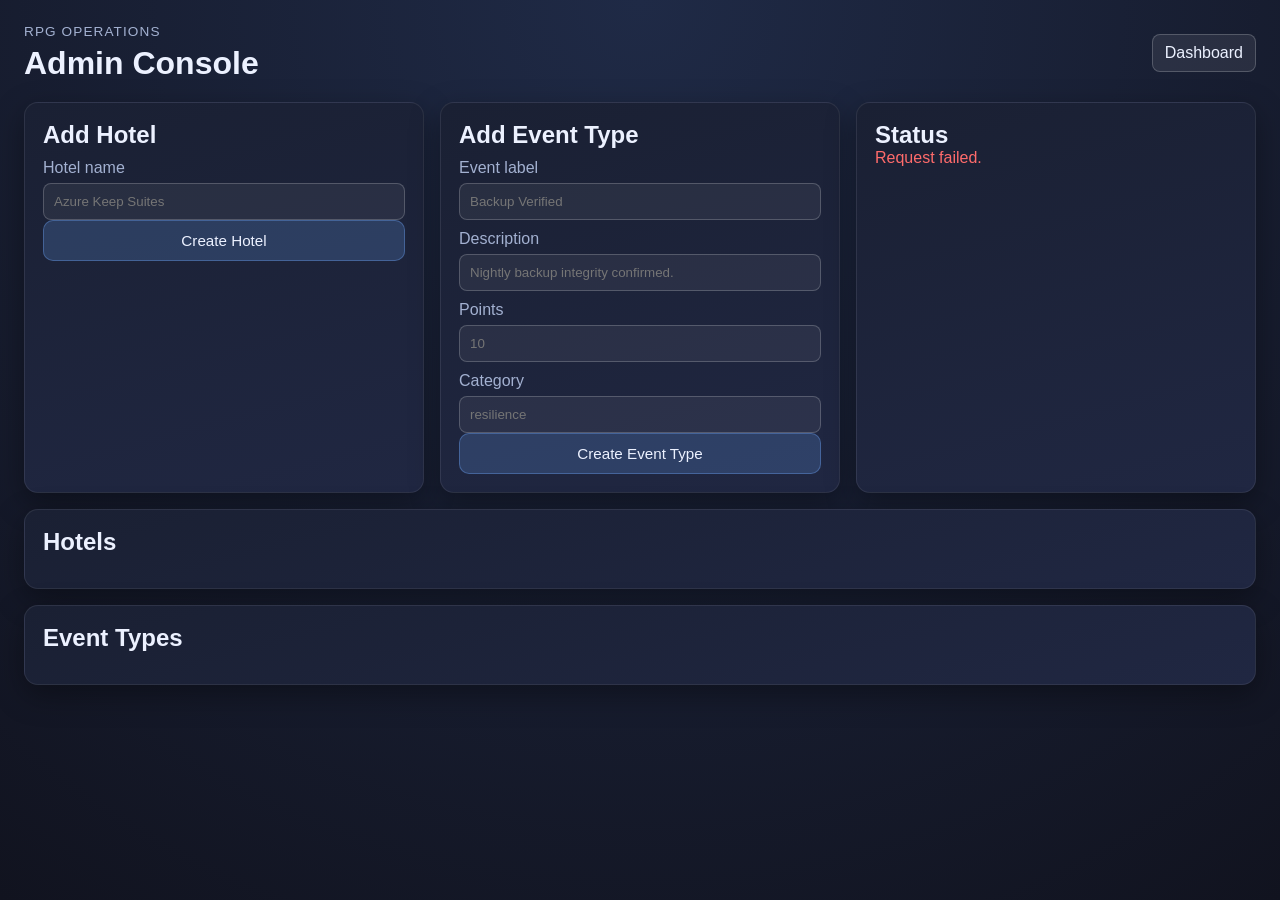
==== admin.html @ ffbe0e18 "Add RPG hotel dashboard with multi-hotel admin and JSON store Made-with: Cursor" ====
<!DOCTYPE html>
<html lang="en">
  <head>
    <meta charset="UTF-8" />
    <meta name="viewport" content="width=device-width, initial-scale=1.0" />
    <title>RPG Hotel Admin</title>
    <link rel="stylesheet" href="./styles.css" />
  </head>
  <body>
    <header class="top-bar">
      <div>
        <p class="eyebrow">RPG Operations</p>
        <h1>Admin Console</h1>
      </div>
      <div class="top-actions">
        <a class="nav-link" href="/">Dashboard</a>
      </div>
    </header>

    <main class="layout">
      <section class="panel score-panel">
        <h2>Add Hotel</h2>
        <label class="field-label" for="hotel-name-input">Hotel name</label>
        <input id="hotel-name-input" type="text" placeholder="Azure Keep Suites" />
        <button class="full" id="add-hotel-btn">Create Hotel</button>
      </section>

      <section class="panel stats-panel">
        <h2>Add Event Type</h2>
        <label class="field-label" for="event-label-input">Event label</label>
        <input id="event-label-input" type="text" placeholder="Backup Verified" />

        <label class="field-label" for="event-description-input">Description</label>
        <input id="event-description-input" type="text" placeholder="Nightly backup integrity confirmed." />

        <label class="field-label" for="event-points-input">Points</label>
        <input id="event-points-input" type="number" placeholder="10" />

        <label class="field-label" for="event-category-input">Category</label>
        <input id="event-category-input" type="text" placeholder="resilience" />
        <button class="full" id="add-event-btn">Create Event Type</button>
      </section>

      <section class="panel controls-panel">
        <h2>Status</h2>
        <p id="admin-status">Ready</p>
      </section>

      <section class="panel timeline-panel">
        <h2>Hotels</h2>
        <ul id="hotel-list" class="timeline-list"></ul>
      </section>

      <section class="panel timeline-panel">
        <h2>Event Types</h2>
        <ul id="event-list" class="timeline-list"></ul>
      </section>
    </main>

    <script src="./admin.js"></script>
  </body>
</html>
---- styles.css ----
:root {
  color-scheme: dark;
  --bg: #11131f;
  --bg-panel: #1a2033;
  --bg-panel-alt: #202742;
  --text: #ecf1ff;
  --muted: #a3b1d1;
  --good: #40d98e;
  --bad: #ff6b6b;
  --neutral: #71a8ff;
  --shadow: 0 10px 30px rgba(0, 0, 0, 0.35);
}

* {
  box-sizing: border-box;
}

body {
  margin: 0;
  min-height: 100vh;
  font-family: Inter, Segoe UI, Arial, sans-serif;
  background: radial-gradient(circle at top, #1f2a46, var(--bg));
  color: var(--text);
  padding: 24px;
}

h1,
h2,
p {
  margin: 0;
}

.top-bar {
  display: flex;
  justify-content: space-between;
  align-items: center;
  margin-bottom: 20px;
  gap: 12px;
  flex-wrap: wrap;
}

.eyebrow {
  color: var(--muted);
  font-size: 0.85rem;
  margin-bottom: 6px;
  text-transform: uppercase;
  letter-spacing: 0.08em;
}

.level-chip {
  background: linear-gradient(90deg, #3b73ff, #8a59ff);
  padding: 10px 14px;
  border-radius: 999px;
  font-weight: 700;
  font-size: 0.9rem;
}

.top-actions {
  display: flex;
  align-items: center;
  gap: 10px;
}

.nav-link {
  color: var(--text);
  text-decoration: none;
  border-radius: 8px;
  border: 1px solid rgba(255, 255, 255, 0.2);
  padding: 9px 12px;
  background: rgba(255, 255, 255, 0.08);
}

.nav-link:hover {
  background: rgba(255, 255, 255, 0.16);
}

.layout {
  display: grid;
  gap: 16px;
  grid-template-columns: repeat(12, minmax(0, 1fr));
}

.panel {
  background: linear-gradient(165deg, var(--bg-panel), var(--bg-panel-alt));
  border: 1px solid rgba(255, 255, 255, 0.08);
  border-radius: 14px;
  padding: 18px;
  box-shadow: var(--shadow);
}

.score-panel {
  grid-column: span 4;
}

.stats-panel {
  grid-column: span 4;
}

.controls-panel {
  grid-column: span 4;
}

.timeline-panel {
  grid-column: span 12;
}

.selector-panel {
  grid-column: span 12;
}

.field-label {
  display: block;
  margin: 10px 0 6px;
  color: var(--muted);
}

select,
input {
  width: 100%;
  border-radius: 8px;
  border: 1px solid rgba(255, 255, 255, 0.2);
  background: rgba(255, 255, 255, 0.06);
  color: var(--text);
  padding: 10px;
}

.score-label {
  color: var(--muted);
  margin-top: 12px;
}

.score-value {
  font-size: 3rem;
  font-weight: 800;
  margin: 6px 0 10px;
}

.health-track {
  width: 100%;
  height: 12px;
  border-radius: 999px;
  background: rgba(255, 255, 255, 0.12);
  overflow: hidden;
}

.health-fill {
  height: 100%;
  width: 50%;
  background: linear-gradient(90deg, #ff4f66, #ffbe59, #38e18f);
  transition: width 300ms ease;
}

.score-status {
  margin-top: 10px;
  color: var(--neutral);
}

.stats-list {
  list-style: none;
  padding: 0;
  margin: 14px 0 0;
  display: grid;
  gap: 10px;
}

.stats-list li {
  display: flex;
  justify-content: space-between;
  padding: 10px 12px;
  border-radius: 10px;
  background: rgba(255, 255, 255, 0.05);
}

.buttons-grid {
  margin-top: 14px;
  display: grid;
  gap: 10px;
}

button {
  border: none;
  border-radius: 10px;
  padding: 11px 12px;
  font-size: 0.95rem;
  cursor: pointer;
  color: var(--text);
  background: rgba(113, 168, 255, 0.2);
  border: 1px solid rgba(113, 168, 255, 0.35);
}

button.danger {
  background: rgba(255, 107, 107, 0.2);
  border-color: rgba(255, 107, 107, 0.35);
}

button.danger:hover {
  background: rgba(255, 107, 107, 0.35);
}

button.full {
  width: 100%;
}

.event-admin-actions {
  display: flex;
  align-items: center;
  gap: 8px;
}

.inline-points-input {
  width: 90px;
  padding: 8px;
}

button:hover {
  background: rgba(113, 168, 255, 0.35);
}

.timeline-list {
  list-style: none;
  padding: 0;
  margin: 14px 0 0;
  display: grid;
  gap: 10px;
}

.timeline-item {
  padding: 12px;
  border-radius: 10px;
  background: rgba(255, 255, 255, 0.04);
  border: 1px solid rgba(255, 255, 255, 0.08);
}

.event-row {
  display: flex;
  justify-content: space-between;
  align-items: center;
  font-weight: 600;
}

.event-points.good {
  color: var(--good);
}

.event-points.bad {
  color: var(--bad);
}

.event-description {
  color: var(--muted);
  margin-top: 5px;
}

.event-time {
  display: inline-block;
  margin-top: 5px;
  color: var(--muted);
}

@media (max-width: 960px) {
  .selector-panel,
  .score-panel,
  .stats-panel,
  .controls-panel,
  .timeline-panel {
    grid-column: span 12;
  }
}
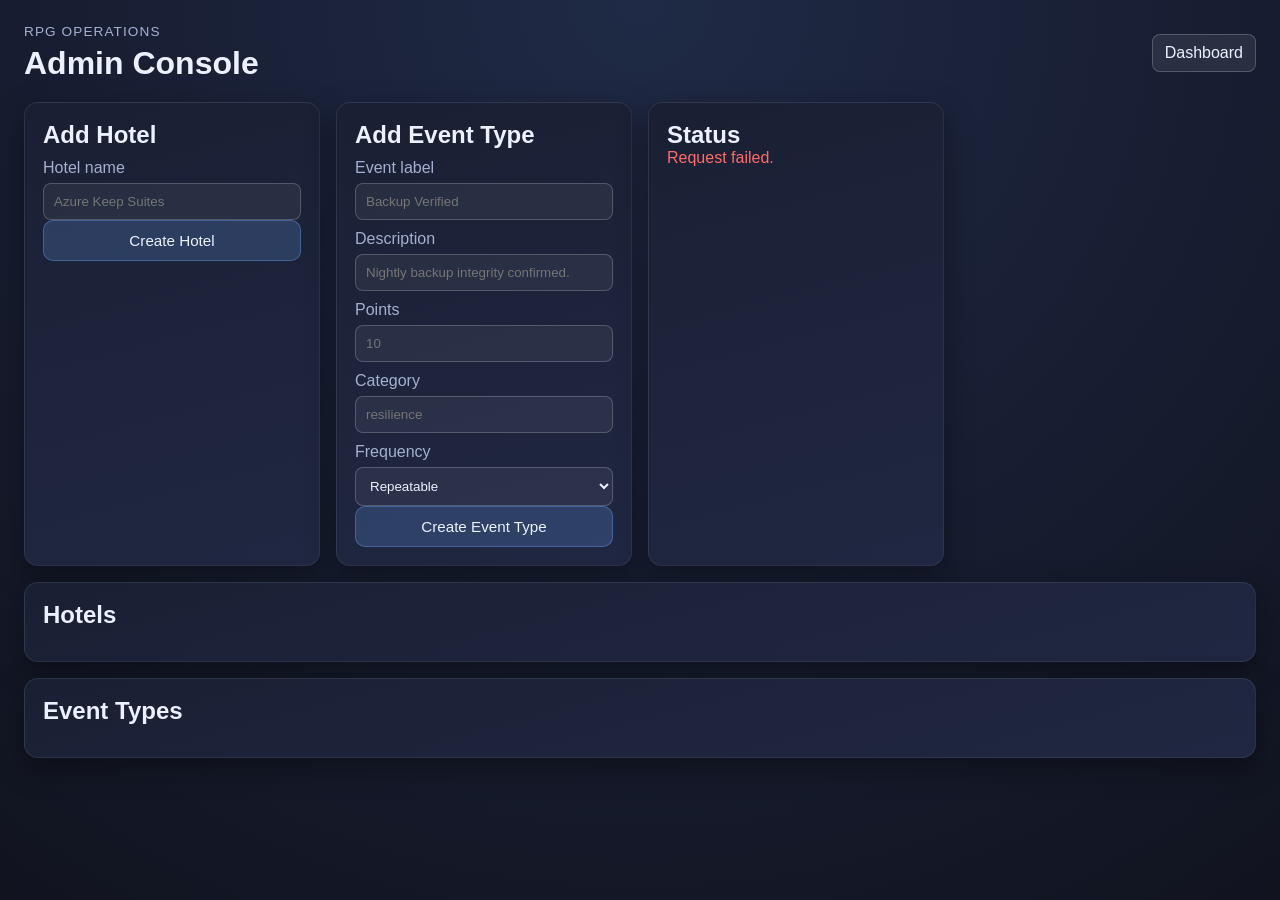
==== commit 7f15b4d9: "Add compliance controls, Cyber Index, and demo mode enhancements. Introduce hotel risk events with o" ====
--- a/admin.html
+++ b/admin.html
@@ -38,6 +38,13 @@
 
         <label class="field-label" for="event-category-input">Category</label>
         <input id="event-category-input" type="text" placeholder="resilience" />
+
+        <label class="field-label" for="event-frequency-input">Frequency</label>
+        <select id="event-frequency-input">
+          <option value="repeatable">Repeatable</option>
+          <option value="once">One-time</option>
+          <option value="yearly">Yearly</option>
+        </select>
         <button class="full" id="add-event-btn">Create Event Type</button>
       </section>
 
--- a/styles.css
+++ b/styles.css
@@ -74,6 +74,120 @@
   background: rgba(255, 255, 255, 0.16);
 }
 
+.demo-toggle {
+  border-radius: 8px;
+  border: 1px solid rgba(255, 190, 89, 0.45);
+  padding: 9px 12px;
+  background: rgba(255, 190, 89, 0.12);
+  font-weight: 600;
+  font-size: 0.9rem;
+}
+
+.demo-toggle:hover {
+  background: rgba(255, 190, 89, 0.22);
+}
+
+.demo-toggle.is-active {
+  background: rgba(255, 190, 89, 0.35);
+  border-color: rgba(255, 190, 89, 0.8);
+  box-shadow: 0 0 0 2px rgba(255, 190, 89, 0.2);
+  animation: demo-pulse 1.6s ease-in-out infinite;
+}
+
+@keyframes demo-pulse {
+  0%,
+  100% {
+    box-shadow: 0 0 0 2px rgba(255, 190, 89, 0.2);
+  }
+  50% {
+    box-shadow: 0 0 0 4px rgba(255, 190, 89, 0.35);
+  }
+}
+
+.demo-toasts {
+  position: fixed;
+  right: 20px;
+  bottom: 20px;
+  display: grid;
+  gap: 10px;
+  width: min(360px, calc(100vw - 40px));
+  z-index: 100;
+  pointer-events: none;
+}
+
+.demo-toast {
+  pointer-events: auto;
+  padding: 14px 16px;
+  border-radius: 12px;
+  background: linear-gradient(165deg, #24304f, #1a2033);
+  border: 1px solid rgba(255, 255, 255, 0.12);
+  box-shadow: var(--shadow);
+  animation: toast-in 280ms ease;
+}
+
+.demo-toast.is-leaving {
+  animation: toast-out 220ms ease forwards;
+}
+
+@keyframes toast-in {
+  from {
+    opacity: 0;
+    transform: translateX(24px);
+  }
+  to {
+    opacity: 1;
+    transform: translateX(0);
+  }
+}
+
+@keyframes toast-out {
+  to {
+    opacity: 0;
+    transform: translateX(24px);
+  }
+}
+
+.demo-toast-header {
+  display: flex;
+  justify-content: space-between;
+  align-items: center;
+  gap: 10px;
+  font-weight: 700;
+}
+
+.demo-toast-hotel {
+  color: var(--muted);
+  font-size: 0.8rem;
+  margin-top: 4px;
+}
+
+.demo-toast-description {
+  color: var(--muted);
+  font-size: 0.88rem;
+  margin-top: 6px;
+  line-height: 1.4;
+}
+
+.demo-toast-time {
+  display: inline-block;
+  margin-top: 6px;
+  color: var(--muted);
+  font-size: 0.8rem;
+}
+
+.demo-toast-points {
+  font-weight: 800;
+  flex-shrink: 0;
+}
+
+.demo-toast-points.good {
+  color: var(--good);
+}
+
+.demo-toast-points.bad {
+  color: var(--bad);
+}
+
 .layout {
   display: grid;
   gap: 16px;
@@ -89,15 +203,19 @@
 }
 
 .score-panel {
-  grid-column: span 4;
+  grid-column: span 3;
+}
+
+.cyber-index-panel {
+  grid-column: span 3;
 }
 
 .stats-panel {
-  grid-column: span 4;
+  grid-column: span 3;
 }
 
 .controls-panel {
-  grid-column: span 4;
+  grid-column: span 3;
 }
 
 .timeline-panel {
@@ -153,6 +271,87 @@
 .score-status {
   margin-top: 10px;
   color: var(--neutral);
+}
+
+.cyber-grade {
+  font-size: 3rem;
+  font-weight: 800;
+  margin: 6px 0 4px;
+  line-height: 1;
+}
+
+.cyber-grade.grade-a {
+  color: var(--good);
+}
+
+.cyber-grade.grade-b {
+  color: #7ddea8;
+}
+
+.cyber-grade.grade-c {
+  color: #ffbe59;
+}
+
+.cyber-grade.grade-d {
+  color: #ff9b6b;
+}
+
+.cyber-grade.grade-e {
+  color: var(--bad);
+}
+
+.cyber-points {
+  color: var(--muted);
+  font-size: 0.92rem;
+}
+
+.cyber-refresh {
+  margin-top: 8px;
+  color: var(--neutral);
+  font-size: 0.85rem;
+  min-height: 1.2em;
+}
+
+.cyber-grade-buttons {
+  margin-top: 14px;
+  display: grid;
+  grid-template-columns: repeat(5, minmax(0, 1fr));
+  gap: 8px;
+}
+
+.cyber-grade-btn {
+  padding: 10px 0;
+  font-weight: 700;
+  font-size: 1rem;
+}
+
+.cyber-grade-btn.grade-a {
+  border-color: rgba(64, 217, 142, 0.5);
+  background: rgba(64, 217, 142, 0.15);
+}
+
+.cyber-grade-btn.grade-b {
+  border-color: rgba(125, 222, 168, 0.5);
+  background: rgba(125, 222, 168, 0.12);
+}
+
+.cyber-grade-btn.grade-c {
+  border-color: rgba(255, 190, 89, 0.5);
+  background: rgba(255, 190, 89, 0.12);
+}
+
+.cyber-grade-btn.grade-d {
+  border-color: rgba(255, 155, 107, 0.5);
+  background: rgba(255, 155, 107, 0.12);
+}
+
+.cyber-grade-btn.grade-e {
+  border-color: rgba(255, 107, 107, 0.5);
+  background: rgba(255, 107, 107, 0.15);
+}
+
+.cyber-grade-btn.is-current {
+  box-shadow: 0 0 0 2px rgba(255, 255, 255, 0.35);
 }
 
 .stats-list {
@@ -216,6 +415,33 @@
   background: rgba(113, 168, 255, 0.35);
 }
 
+button:disabled,
+button.is-locked {
+  cursor: not-allowed;
+  opacity: 0.55;
+}
+
+button.is-locked:hover {
+  background: rgba(113, 168, 255, 0.2);
+}
+
+button.danger.is-locked:hover {
+  background: rgba(255, 107, 107, 0.2);
+}
+
+.event-button-label {
+  display: block;
+  font-weight: 600;
+}
+
+.event-button-meta {
+  display: block;
+  margin-top: 4px;
+  font-size: 0.78rem;
+  color: var(--muted);
+  font-weight: 500;
+}
+
 .timeline-list {
   list-style: none;
   padding: 0;
@@ -260,6 +486,7 @@
 @media (max-width: 960px) {
   .selector-panel,
   .score-panel,
+  .cyber-index-panel,
   .stats-panel,
   .controls-panel,
   .timeline-panel {
